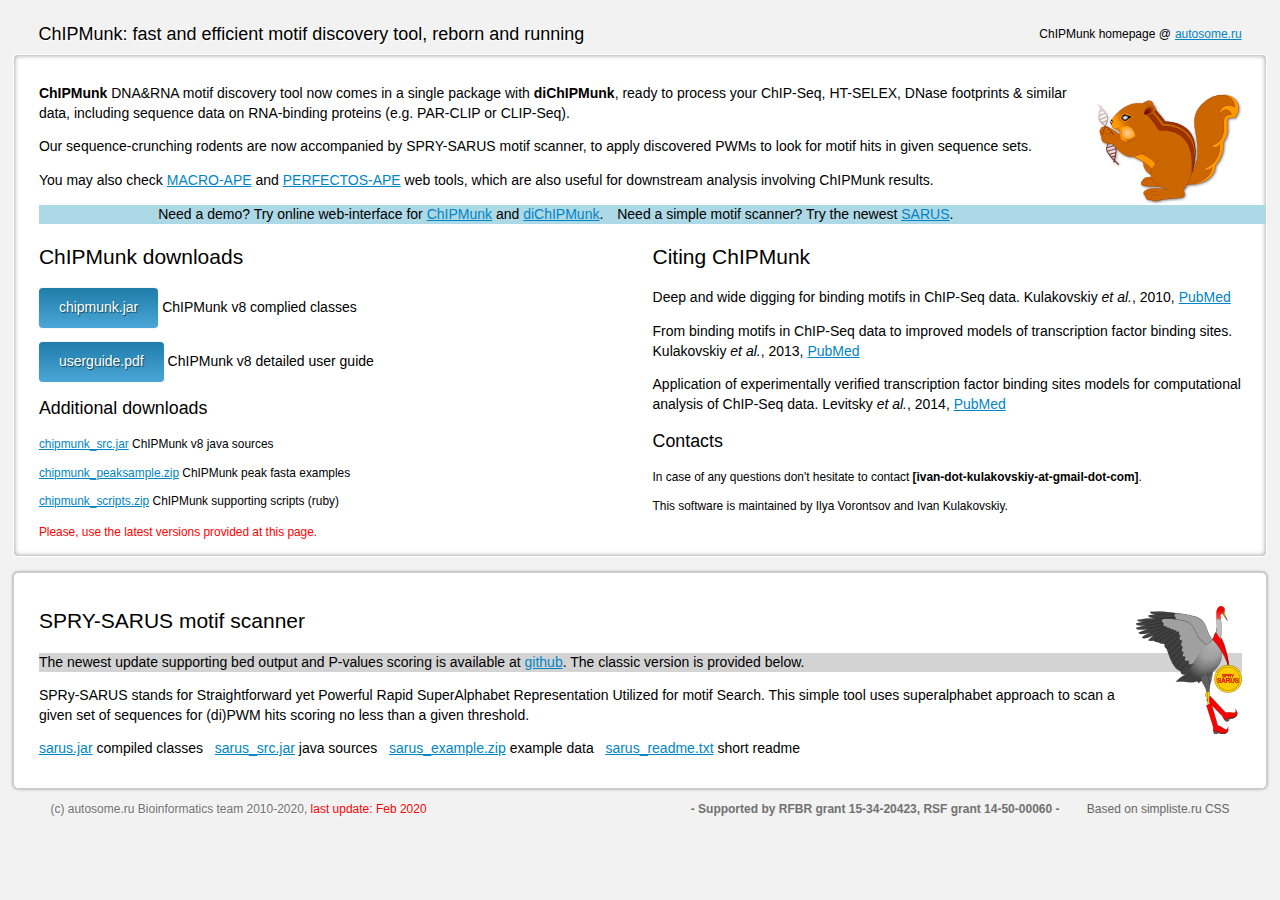
==== chipmunk/index.html @ 4f102807 "Site dump (from Ivan Kulakovskiy)" ====
<!doctype html>
<html lang="en">
<head>
  <meta charset="utf-8">
  <meta name="viewport" content="width=device-width,initial-scale=1">
  <link href="favicon.ico" rel="shortcut icon">
  <link rel="stylesheet" href="css/style.css">
  <title>ChIPMunk: fast and efficient motif discovery tool, reborn and running</title>  
  <!--[if lt IE 9]><script src="http://html5shiv.googlecode.com/svn/trunk/html5.js"></script><![endif]-->
</head>

<body>
  
  <script>
    (function(i,s,o,g,r,a,m){i['GoogleAnalyticsObject']=r;i[r]=i[r]||function(){
    (i[r].q=i[r].q||[]).push(arguments)},i[r].l=1*new Date();a=s.createElement(o),
    m=s.getElementsByTagName(o)[0];a.async=1;a.src=g;m.parentNode.insertBefore(a,m)
    })(window,document,'script','//www.google-analytics.com/analytics.js','ga');

    ga('create', 'UA-8308575-2', 'auto');
    ga('send', 'pageview');

  </script>
  
  <div class="container">

    <header class="header clearfix">
      <div class="logo">ChIPMunk: fast and efficient motif discovery tool, reborn and running </div>

      <nav class="menu_main">
        <ul>
          <li class="active"><a href="http://autosome.ru/ChIPMunk/">ChIPMunk homepage</a></li>
          @<li><a href="http://autosome.ru">autosome.ru</a></li>
        </ul>
      </nav>
    </header>

    <div class="info">
      
      <article class="hero clearfix">
        <div class="col_100">
          <img src="newchipmunk_logo.png" class="img_floatright">
          <p><strong>ChIPMunk</strong> DNA&amp;RNA motif discovery tool now comes in a single package with <strong>diChIPMunk</strong>, ready to process your ChIP-Seq, HT-SELEX, DNase footprints & similar data, including sequence data on RNA-binding proteins (e.g. PAR-CLIP or CLIP-Seq).</p>
          <p>Our sequence-crunching rodents are now accompanied by SPRY-SARUS motif scanner, to apply discovered PWMs to look for motif hits in given sequence sets.</p>
          <p>You may also check <a href="http://opera.autosome.ru/macroape/">MACRO-APE</a> and <a href="http://opera.autosome.ru/perfectosape/">PERFECTOS-APE</a> web tools, which are
          also useful for downstream analysis involving ChIPMunk results. </p> 
        </div>
        
        <div class="clearfix center" style="background: lightblue; margin: 0;"><span style="border: 0px solid gray; padding: 5px;"><span style="color: navy; font-weight: bold;"></span> Need a demo? Try online web-interface for <a href="http://opera.autosome.ru/chipmunk/discovery/mono/new">ChIPMunk</a> and <a href="http://opera.autosome.ru/chipmunk/discovery/di/new">diChIPMunk</a>.</span>
        <span style="border: 0px solid gray; padding: 5px;"><span style="color: navy; font-weight: bold;"></span> Need a simple motif scanner? Try the newest <a href="https://github.com/VorontsovIE/sarus">SARUS</a>.</span></div>
        
        <div class="col_50">
          <h2>ChIPMunk downloads</h2>
          <p><a href="chipmunk.jar" class="button">chipmunk.jar</a> ChIPMunk v8 complied classes</p>
          <p><a href="userguide_2020.pdf" class="button">userguide.pdf</a> ChIPMunk v8 detailed user guide</p>
          <small><h2>Additional downloads</h2>
          <p><a href="chipmunk_src.jar">chipmunk_src.jar</a> ChIPMunk v8 java sources</p>
          <p><a href="chipmunk_peaksample.zip">chipmunk_peaksample.zip</a> ChIPMunk peak fasta examples</p>
          <p><a href="chipmunk_scripts_v8upd.zip">chipmunk_scripts.zip</a> ChIPMunk supporting scripts (ruby)</p>
          <span style="color: red;">Please, use the latest versions provided at this page.</span>
          </small>
        </div>
        
        <div class="col_50">
          <h2>Citing ChIPMunk</h2>
          <p>Deep and wide digging for binding motifs in ChIP-Seq data. Kulakovskiy <em>et al.</em>, 2010, <a href="http://www.ncbi.nlm.nih.gov/pubmed/20736340">PubMed</a></p>
          <p>From binding motifs in ChIP-Seq data to improved models of transcription factor binding sites. Kulakovskiy <em>et al.</em>, 2013, <a href="http://www.ncbi.nlm.nih.gov/pubmed/23427986">PubMed</a></p>
          <p>Application of experimentally verified transcription factor binding sites models for computational analysis of ChIP-Seq data. Levitsky <em>et al.</em>, 2014, <a href="http://www.ncbi.nlm.nih.gov/pubmed/24472686">PubMed</a></p>
          <small><h2>Contacts</h2>
          <p>In case of any questions don't hesitate to contact <strong>[ivan-dot-kulakovskiy-at-gmail-dot-com]</strong>.</p>
          <p>This software is maintained by Ilya Vorontsov and Ivan Kulakovskiy.</p></small>
        </div>
        
      </article>

      <article class="article clearfix">

        <div class="col_100">
          <img src="sarus_logo.png" class="img_floatright">
          <h2>SPRY-SARUS motif scanner</h2>
          <div style="background: lightgray;"><p>The newest update supporting bed output and P-values scoring is available at <a href="https://github.com/VorontsovIE/sarus">github</a>. The classic version is provided below. </p></div>
          <p>SPRy-SARUS stands for Straightforward yet Powerful Rapid SuperAlphabet Representation Utilized for motif Search. 
          This simple tool uses superalphabet approach to scan a given set of sequences for (di)PWM hits scoring no less than a given threshold.</p>
          <p><a href="sarus.jar">sarus.jar</a> compiled classes &nbsp;
          <a href="sarus_src.jar">sarus_src.jar</a> java sources &nbsp;
          <a href="sarus_example.zip">sarus_example.zip</a> example data &nbsp;
          <a href="sarus_readme.txt">sarus_readme.txt</a> short readme
          </p>
        </div>
        
      </article>
          
    <footer class="footer clearfix">
      <div class="copyright">(c) autosome.ru Bioinformatics team 2010-2020, <span style="color: red;">last update: Feb 2020</span>
      </div>

      <nav class="menu_bottom">
        <ul>
          <li style="padding-right: 20px; font-weight: bold;">- Supported by RFBR grant 15-34-20423, RSF grant 14-50-00060 -</li>
          <li class="active"><a href="http://cssr.ru/simpliste/index.html">Based on simpliste.ru CSS</a></li>
        </ul>
      </nav>
    </footer>

  </div>
</body>
</html>
---- chipmunk/css/style.css ----
/* "Simpliste" template. Renat Rafikov. http://cssr.ru/simpliste/ */

@import url('reset.css');
@import url('skin.css');


/* Columns 
-------
.col_33 | .col_33 | .col_33
.clearfix
-------
.col_75 | .col_25
.clearfix
-------
.col_66 | .col_33
.clearfix
-------
.col_50 | .col_50
.clearfix
-------
.col_100
-------
*/
.col_25 {
  width:23%;
  margin:0 2% 0 0;
  float:left;
}
.col_33 {
  width:31%;
  margin:0 2% 0 0;
  float:left;
}
.col_50 {
  width:48%;
  margin:0 2% 0 0;
  float:left;
}
.col_66 {
  width:64%;
  margin:0 2% 0 0;
  float:left;
}
.col_75 {
  width:73%;
  margin:0 2% 0 0;
  float:left;
}
.col_100 {
  width:98%;
  margin:0 2% 0 0;
}

.col_25.wrap { width:25%; margin:0;}
.col_33.wrap { width:33%; margin:0;}
.col_50.wrap { width:50%; margin:0;}
.col_66.wrap { width:66%; margin:0;}
.col_75.wrap { width:75%; margin:0;}
.col_100.wrap { width:100%; margin:0;}
/* End columns */


/* Helper classes */
.center {text-align:center;}
.left {text-align:left;}
.right {text-align:right;}

.img_floatleft {float:left; margin:0 10px 5px 0;}
.img_floatright {float:right; margin:0 0 5px 10px;}

.img {max-width:100%;}
/* End helper classes */

a.button { color:auto; }

@media only screen and (max-width:480px) { /* Smartphone */
  .header {
    margin-bottom:0;
  }

  .logo{
    display:block;
    float:none;
    text-align:center;
  }
  
  .menu_main {
    width:100%;
    text-align:center;
    float:none;
    padding:0;
    margin:1em 0 0 0;
  }
  
  .menu_main a {
    display:inline-block;
    padding:7px;
  }
  
  .copyright {
    width:100%;
    float:none;
    text-align:center;
  }

  .footer  {
    padding-bottom:0;
  }
  
  .menu_bottom {
    width:100%;
    float:none;
    text-align:center;
    margin:1em 0 0 0;
    padding:0;
  }  
  .menu_bottom a {
    display:inline-block;
    padding:6px;
  }
  
  .form textarea {
    width:100%;
  }  
  .form label {
    padding:10px 0 8px 0;
  }
}


@media only screen and (max-width:768px) { /* Tablet */
  .col_25,
  .col_33,
  .col_66,
  .col_50 ,
  .col_75  {
    width:98%;
    float:none;
  } 
  
  .form label {
    padding:10px 0 8px 0;
  }
}


@media print { /* Printer */
  * { background:transparent !important; color:black !important; text-shadow:none !important; filter:none !important; -ms-filter:none !important; }
  a, a:visited { color:#444 !important; text-decoration:underline; }
  a[href]:after { content:" (" attr(href) ")"; }
  abbr[title]:after { content:" (" attr(title) ")"; }
  pre, blockquote { border:1px solid #999; page-break-inside:avoid; }
  thead { display:table-header-group; }
  tr, img { page-break-inside:avoid; }
  img { max-width:100% !important; }
  @page { margin:0.5cm; }
  p, h2, h3 { orphans:3; widows:3; }
  h2, h3{ page-break-after:avoid; }
  
  .header, .footer, .form {display:none;}
  .col_33, .col_66, .col_50  { width:98%; float:none; } 
}
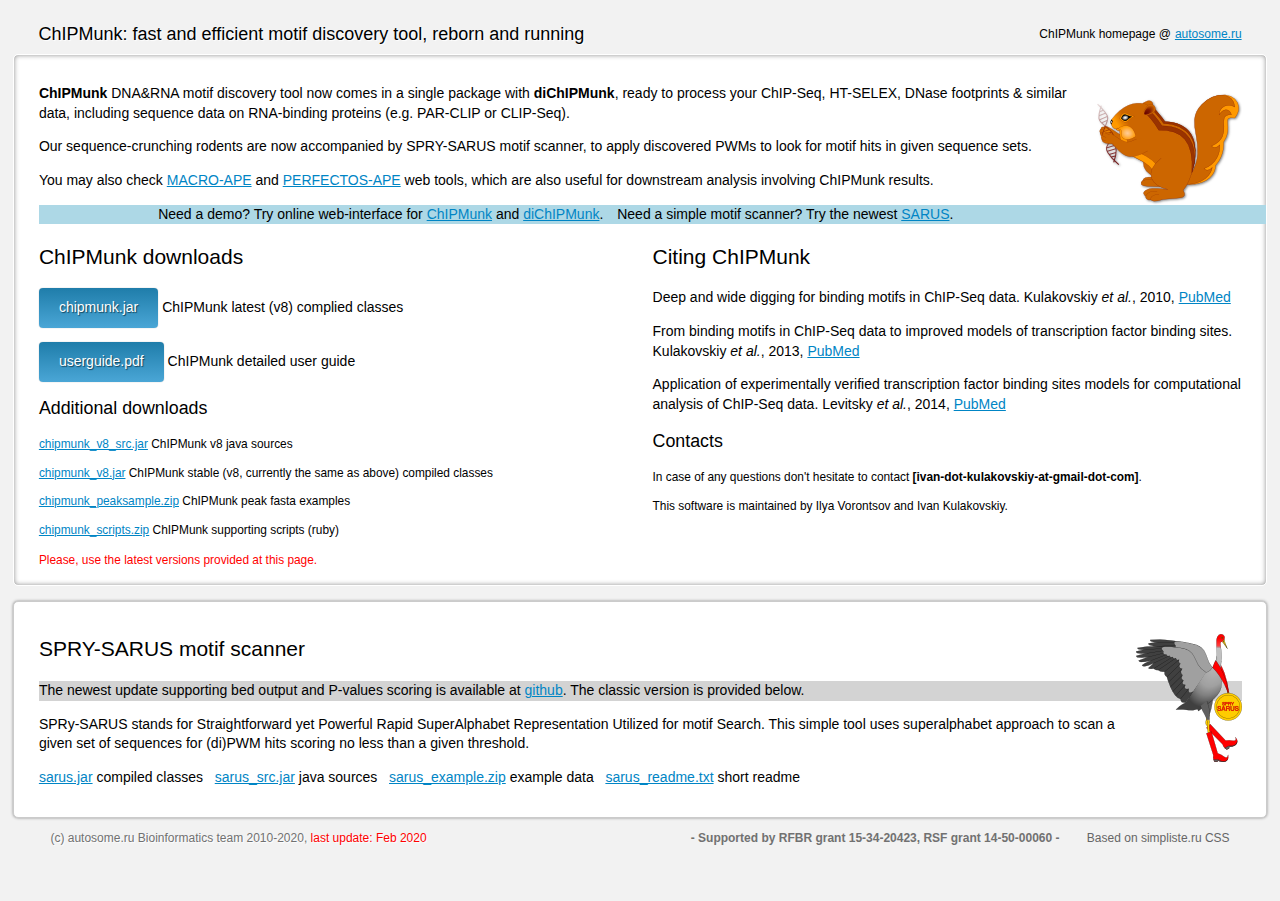
==== commit ed04c02f: "Vanya added chipmunk versioning" ====
--- a/chipmunk/index.html
+++ b/chipmunk/index.html
@@ -51,10 +51,11 @@
         
         <div class="col_50">
           <h2>ChIPMunk downloads</h2>
-          <p><a href="chipmunk.jar" class="button">chipmunk.jar</a> ChIPMunk v8 complied classes</p>
-          <p><a href="userguide_2020.pdf" class="button">userguide.pdf</a> ChIPMunk v8 detailed user guide</p>
+          <p><a href="chipmunk.jar" class="button">chipmunk.jar</a> ChIPMunk latest (v8) complied classes</p>
+          <p><a href="userguide_2020.pdf" class="button">userguide.pdf</a> ChIPMunk detailed user guide</p>
           <small><h2>Additional downloads</h2>
-          <p><a href="chipmunk_src.jar">chipmunk_src.jar</a> ChIPMunk v8 java sources</p>
+          <p><a href="chipmunk_v8_src.jar">chipmunk_v8_src.jar</a> ChIPMunk v8 java sources</p>
+          <p><a href="chipmunk_v8.jar">chipmunk_v8.jar</a> ChIPMunk stable (v8, currently the same as above) compiled classes</p>
           <p><a href="chipmunk_peaksample.zip">chipmunk_peaksample.zip</a> ChIPMunk peak fasta examples</p>
           <p><a href="chipmunk_scripts_v8upd.zip">chipmunk_scripts.zip</a> ChIPMunk supporting scripts (ruby)</p>
           <span style="color: red;">Please, use the latest versions provided at this page.</span>
